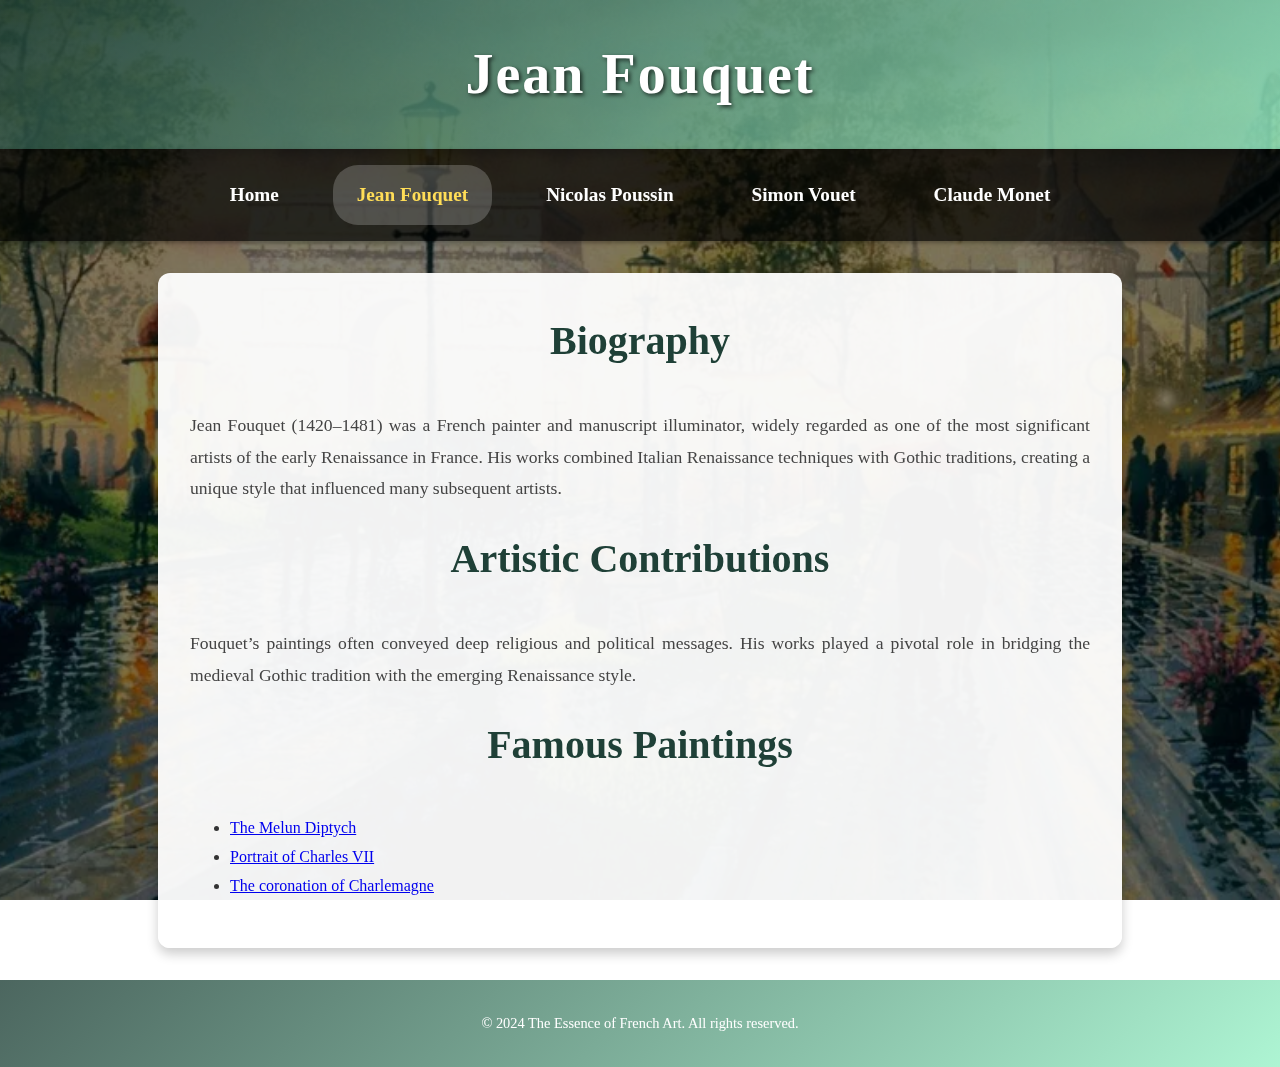
==== jeanfouquet.html @ 5bcb23cc "Add files via upload" ====
<!DOCTYPE html>
<html lang="en">
<head>
    <meta charset="UTF-8">
    <meta name="viewport" content="width=device-width, initial-scale=1.0">
    <title>Jean Fouquet - The Essence of French Art</title>
    <style>
        body {
            font-family: Arial, sans-serif;
            margin: 0;
            padding: 0;
            line-height: 1.6;
            background-color: #f5f5f5;
            color: #333;
        }
        header {
            background-color: #333;
            color: #fff;
            padding: 1rem 0;
            text-align: center;
        }
        nav {
            background: #555;
            color: #fff;
            text-align: center;
            padding: 0.5rem 0;
        }
        nav a {
            color: #fff;
            margin: 0 15px;
            text-decoration: none;
        }
        nav a:hover {
            text-decoration: underline;
        }
        .container {
            padding: 2rem;
            max-width: 900px;
            margin: 0 auto;
            background: #fff;
            border-radius: 8px;
            box-shadow: 0 0 10px rgba(0, 0, 0, 0.1);
        }
        footer {
            text-align: center;
            padding: 1rem 0;
            background: #333;
            color: #fff;
            margin-top: 2rem;
        }
    </style>
<link rel="stylesheet" href="style3.css">

</head>
<body>
    <header>
        <h1>Jean Fouquet</h1>
    </header>
    <nav>
        <a href="main.html">Home</a>
        <a href="jeanfouquet.html">Jean Fouquet</a>
 <a href="nicolas.html"> Nicolas Poussin</a>
<a href="simon.html">Simon Vouet</a>
<a href="monet.html">Claude Monet</a>
      
    </nav>
    <div class="container">
        <h2>Biography</h2>
        <p>Jean Fouquet (1420–1481) was a French painter and manuscript illuminator, widely regarded as one of the most significant artists of the early Renaissance in France. His works combined Italian Renaissance techniques with Gothic traditions, creating a unique style that influenced many subsequent artists.</p>
        <h2>Artistic Contributions</h2>
        <p>Fouquet’s paintings often conveyed deep religious and political messages. His works played a pivotal role in bridging the medieval Gothic tradition with the emerging Renaissance style.</p>
        <h2>Famous Paintings</h2>
        <ul>
            <li><a href="painting1.webp">The Melun Diptych</a></li>
            <li><a href="painting2.webp">Portrait of Charles VII</a></li>
            <li><a href="painting3.webp">The coronation of Charlemagne</a></li>
        </ul>
    </div>
    <footer>
        <p>&copy; 2024 The Essence of French Art. All rights reserved.</p>
    </footer>
<script src="script3.js"></script>

</body>
</html>
---- style3.css ----
/* Global Styles */
body {
    margin: 0;
    font-family: 'Georgia', serif;
    background: url('background.webp') no-repeat center center fixed; /* Background image */
    background-size: cover; /* Makes the image cover the entire viewport */
    color: #333;
    line-height: 1.8;
    position: relative; /* Required for overlay effect */
}

/* Optional: Semi-Transparent Overlay for Text Readability */
body::before {
    content: '';
    position: fixed;
    top: 0;
    left: 0;
    width: 100%;
    height: 100%;
    background: rgba(0, 0, 0, 0.5); /* Black overlay with 50% transparency */
    z-index: -1; /* Ensures the overlay stays behind content */
}

/* Header */
header {
    background: linear-gradient(135deg, rgba(31, 64, 55, 0.8), rgba(153, 242, 200, 0.8)); /* Gradient for header */
    color: #fff;
    text-align: center;
    padding: 1.5rem 0;
    box-shadow: 0 4px 8px rgba(0, 0, 0, 0.2);
}

header h1 {
    font-size: 3.5rem;
    margin: 0;
    text-shadow: 2px 2px 4px rgba(0, 0, 0, 0.7);
    letter-spacing: 2px;
}

/* Navigation */
nav {
    display: flex;
    justify-content: center;
    background: rgba(0, 0, 0, 0.7); /* Semi-transparent black */
    padding: 1rem 0;
    position: sticky;
    top: 0;
    z-index: 10;
    box-shadow: 0 2px 4px rgba(0, 0, 0, 0.3);
}

nav a {
    color: #fff;
    text-decoration: none;
    padding: 0.8rem 1.5rem;
    font-size: 1.2rem;
    font-weight: bold;
    transition: background 0.4s, color 0.4s;
    border-radius: 25px;
}

nav a:hover {
    background: linear-gradient(135deg, #fcb69f, #ffecd2); /* Gradient hover effect */
    color: #333;
}

nav a.active {
    background: rgba(255, 255, 255, 0.2);
    color: #ffdd57;
    border-bottom: 3px solid #ffdd57;
}

/* Main Content */
.container {
    max-width: 900px;
    margin: 2rem auto;
    background: rgba(255, 255, 255, 0.95); /* Soft white with slight transparency */
    padding: 2rem;
    border-radius: 12px;
    box-shadow: 0 6px 12px rgba(0, 0, 0, 0.2);
    animation: fadeIn 1s ease-in-out;
}

.container h2 {
    font-size: 2.5rem;
    color: #1f4037;
    margin-top: 0;
    text-align: center;
}

.container p {
    font-size: 1.1rem;
    color: #444;
    text-align: justify;
}

/* Footer */
footer {
    text-align: center;
    padding: 1rem 0;
    background: linear-gradient(135deg, rgba(31, 64, 55, 0.8), rgba(153, 242, 200, 0.8));
    color: #fff;
    margin-top: 2rem;
    font-size: 0.9rem;
}

/* Button Styles */
button {
    font-size: 1rem;
    font-weight: bold;
    color: white;
    background: linear-gradient(135deg, #ff9a9e, #fad0c4); /* Vibrant button gradient */
    border: none;
    padding: 10px 20px;
    border-radius: 50px;
    cursor: pointer;
    transition: background 0.4s, transform 0.3s;
    box-shadow: 0 4px 8px rgba(0, 0, 0, 0.2);
}

button:hover {
    background: linear-gradient(135deg, #fbc2eb, #a6c1ee); /* Gradient hover effect */
    transform: scale(1.05);
}

/* Scroll-to-Top Button */
button.scroll-to-top {
    position: fixed;
    bottom: 20px;
    right: 20px;
    font-size: 1.2rem;
    padding: 10px 15px;
    border-radius: 50%;
    box-shadow: 0 6px 10px rgba(0, 0, 0, 0.3);
    display: none;
    opacity: 0;
    transition: opacity 0.3s, transform 0.3s;
}

button.scroll-to-top.show {
    display: block;
    opacity: 1;
    transform: translateY(-10px);
}

/* Animations */
@keyframes fadeIn {
    from {
        opacity: 0;
        transform: translateY(20px);
    }
    to {
        opacity: 1;
        transform: translateY(0);
    }
}

/* Media Queries for Responsiveness */
@media (max-width: 768px) {
    nav {
        flex-direction: column;
    }

    nav a {
        margin: 5px 0;
    }

    .container {
        padding: 1.5rem;
    }

    header h1 {
        font-size: 2.5rem;
    }
}
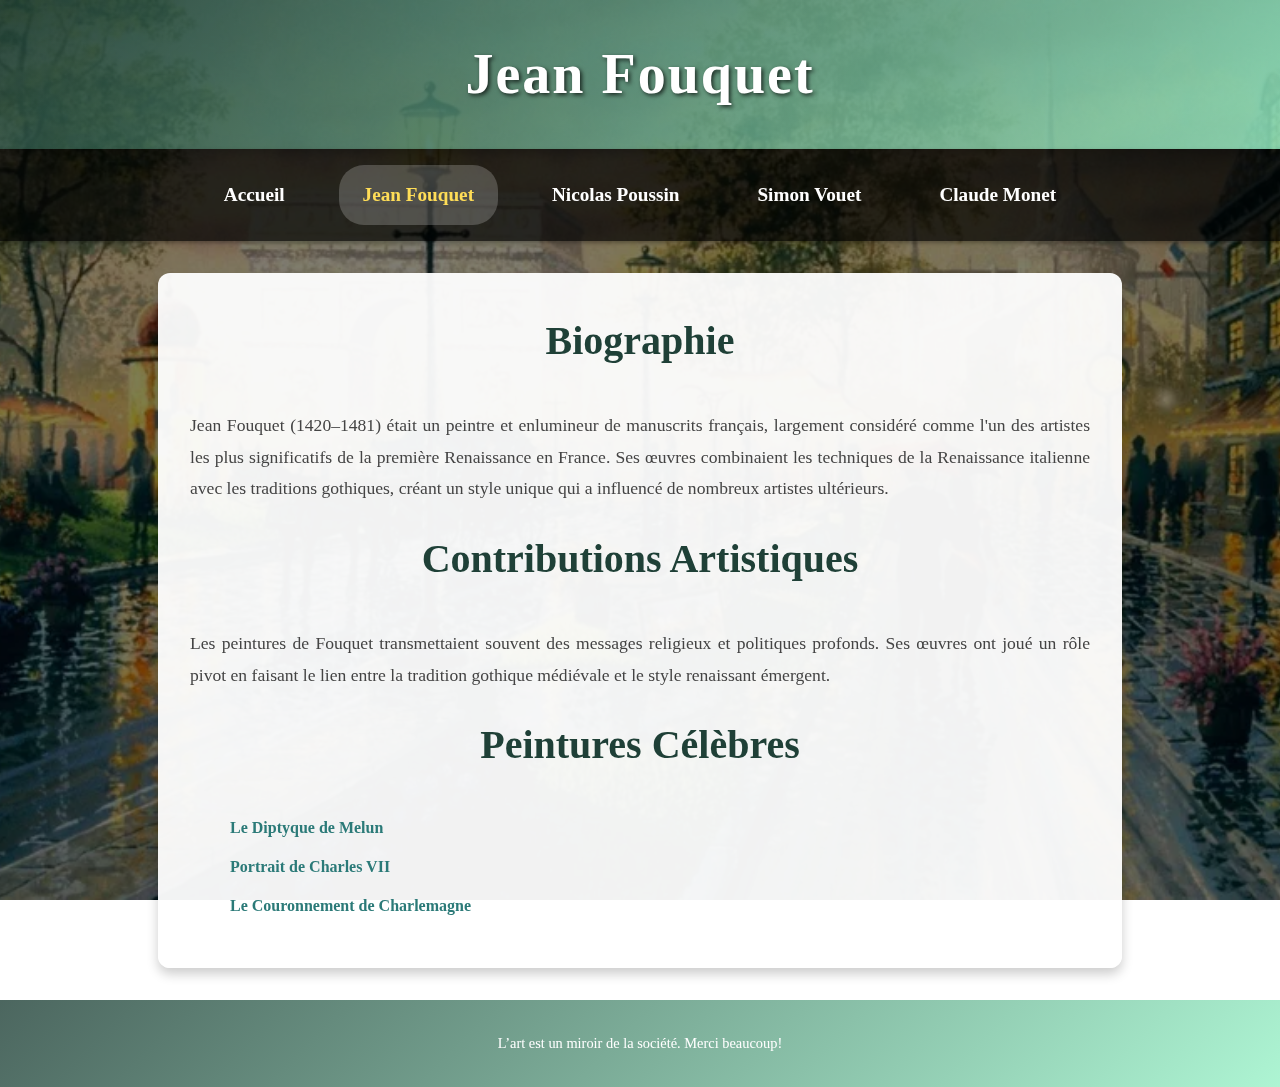
==== commit 82f43852: "Merge pull request #1 from itzayush69/main" ====
--- a/jeanfouquet.html
+++ b/jeanfouquet.html
@@ -1,85 +1,43 @@
 <!DOCTYPE html>
-<html lang="en">
+<html lang="fr">
+
 <head>
     <meta charset="UTF-8">
     <meta name="viewport" content="width=device-width, initial-scale=1.0">
-    <title>Jean Fouquet - The Essence of French Art</title>
-    <style>
-        body {
-            font-family: Arial, sans-serif;
-            margin: 0;
-            padding: 0;
-            line-height: 1.6;
-            background-color: #f5f5f5;
-            color: #333;
-        }
-        header {
-            background-color: #333;
-            color: #fff;
-            padding: 1rem 0;
-            text-align: center;
-        }
-        nav {
-            background: #555;
-            color: #fff;
-            text-align: center;
-            padding: 0.5rem 0;
-        }
-        nav a {
-            color: #fff;
-            margin: 0 15px;
-            text-decoration: none;
-        }
-        nav a:hover {
-            text-decoration: underline;
-        }
-        .container {
-            padding: 2rem;
-            max-width: 900px;
-            margin: 0 auto;
-            background: #fff;
-            border-radius: 8px;
-            box-shadow: 0 0 10px rgba(0, 0, 0, 0.1);
-        }
-        footer {
-            text-align: center;
-            padding: 1rem 0;
-            background: #333;
-            color: #fff;
-            margin-top: 2rem;
-        }
-    </style>
-<link rel="stylesheet" href="style3.css">
+    <title>Jean Fouquet - L'Essence de l'Art Français</title>
+    <link rel="stylesheet" href="style.css">
+</head>
 
-</head>
 <body>
     <header>
         <h1>Jean Fouquet</h1>
     </header>
     <nav>
-        <a href="main.html">Home</a>
+        <a href="index.html">Accueil</a>
         <a href="jeanfouquet.html">Jean Fouquet</a>
- <a href="nicolas.html"> Nicolas Poussin</a>
-<a href="simon.html">Simon Vouet</a>
-<a href="monet.html">Claude Monet</a>
-      
+        <a href="nicolas.html">Nicolas Poussin</a>
+        <a href="simon.html">Simon Vouet</a>
+        <a href="monet.html">Claude Monet</a>
     </nav>
     <div class="container">
-        <h2>Biography</h2>
-        <p>Jean Fouquet (1420–1481) was a French painter and manuscript illuminator, widely regarded as one of the most significant artists of the early Renaissance in France. His works combined Italian Renaissance techniques with Gothic traditions, creating a unique style that influenced many subsequent artists.</p>
-        <h2>Artistic Contributions</h2>
-        <p>Fouquet’s paintings often conveyed deep religious and political messages. His works played a pivotal role in bridging the medieval Gothic tradition with the emerging Renaissance style.</p>
-        <h2>Famous Paintings</h2>
+        <h2>Biographie</h2>
+        <p>Jean Fouquet (1420–1481) était un peintre et enlumineur de manuscrits français, largement considéré comme l'un des artistes les plus significatifs de la première Renaissance en France. Ses œuvres combinaient les techniques de la Renaissance italienne avec les traditions gothiques, créant un style unique qui a influencé de nombreux artistes ultérieurs.</p>
+        <h2>Contributions Artistiques</h2>
+        <p>Les peintures de Fouquet transmettaient souvent des messages religieux et politiques profonds. Ses œuvres ont joué un rôle pivot en faisant le lien entre la tradition gothique médiévale et le style renaissant émergent.</p>
+        <h2>Peintures Célèbres</h2>
         <ul>
-            <li><a href="painting1.webp">The Melun Diptych</a></li>
-            <li><a href="painting2.webp">Portrait of Charles VII</a></li>
-            <li><a href="painting3.webp">The coronation of Charlemagne</a></li>
+            <li><a href="painting1.webp" class="image-link">Le Diptyque de Melun</a></li>
+            <li><a href="painting2.webp" class="image-link">Portrait de Charles VII</a></li>
+            <li><a href="painting3.webp" class="image-link">Le Couronnement de Charlemagne</a></li>
         </ul>
+
+        <div class="overlay" id="overlay"></div>
+        <div class="image-container" id="imageContainer"> <img src="" alt="Image Cliquée" id="clickedImage"> </div>
     </div>
     <footer>
-        <p>&copy; 2024 The Essence of French Art. All rights reserved.</p>
+        <p>L’art est un miroir de la société. Merci beaucoup!</p>
     </footer>
-<script src="script3.js"></script>
+    <script src="script.js"></script>
+</body>
 
-</body>
 </html>
--- a/style.css
+++ b/style.css
@@ -0,0 +1,286 @@
+ul {
+    list-style-type: none;
+}
+
+li {
+    margin: 10px 0;
+}
+
+a {
+    text-decoration: none;
+    color: #2b7a78;
+    font-weight: bold;
+    transition: color 0.3s ease;
+}
+
+a:hover {
+    color: #17252a;
+}
+
+.image-container {
+    display: none;
+    position: fixed;
+    top: 50%;
+    left: 50%;
+    transform: translate(-50%, -50%);
+    max-width: 80%;
+    max-height: 80%;
+    z-index: 1000;
+    /* Ensure it appears above other elements */
+}
+
+.image-container img {
+    width: 100%;
+    height: auto;
+}
+
+.overlay {
+    position: fixed;
+    top: 0;
+    left: 0;
+    width: 100%;
+    height: 100%;
+    background: rgba(0, 0, 0, 0.7);
+    /* Darker background */
+    display: none;
+    z-index: 999;
+    /* Ensure it appears below the image container */
+}
+
+body {
+    font-family: Arial, sans-serif;
+    margin: 0;
+    padding: 0;
+    line-height: 1.6;
+    background-color: #f5f5f5;
+    color: #333;
+}
+
+header {
+    background-color: #333;
+    color: #fff;
+    padding: 1rem 0;
+    text-align: center;
+}
+
+nav {
+    background: #555;
+    color: #fff;
+    text-align: center;
+    padding: 0.5rem 0;
+}
+
+nav a {
+    color: #fff;
+    margin: 0 15px;
+    text-decoration: none;
+}
+
+nav a:hover {
+    text-decoration: underline;
+}
+
+.container {
+    padding: 2rem;
+    max-width: 900px;
+    margin: 0 auto;
+    background: #fff;
+    border-radius: 8px;
+    box-shadow: 0 0 10px rgba(0, 0, 0, 0.1);
+}
+
+footer {
+    text-align: center;
+    padding: 1rem 0;
+    background: #333;
+    color: #fff;
+    margin-top: 2rem;
+}
+
+/* Global Styles */
+body {
+    margin: 0;
+    font-family: 'Georgia', serif;
+    background: url('background.webp') no-repeat center center fixed;
+    /* Background image */
+    background-size: cover;
+    /* Makes the image cover the entire viewport */
+    color: #333;
+    line-height: 1.8;
+    position: relative;
+    /* Required for overlay effect */
+}
+
+/* Optional: Semi-Transparent Overlay for Text Readability */
+body::before {
+    content: '';
+    position: fixed;
+    top: 0;
+    left: 0;
+    width: 100%;
+    height: 100%;
+    background: rgba(0, 0, 0, 0.5);
+    /* Black overlay with 50% transparency */
+    z-index: -1;
+    /* Ensures the overlay stays behind content */
+}
+
+/* Header */
+header {
+    background: linear-gradient(135deg, rgba(31, 64, 55, 0.8), rgba(153, 242, 200, 0.8));
+    /* Gradient for header */
+    color: #fff;
+    text-align: center;
+    padding: 1.5rem 0;
+    box-shadow: 0 4px 8px rgba(0, 0, 0, 0.2);
+}
+
+header h1 {
+    font-size: 3.5rem;
+    margin: 0;
+    text-shadow: 2px 2px 4px rgba(0, 0, 0, 0.7);
+    letter-spacing: 2px;
+}
+
+/* Navigation */
+nav {
+    display: flex;
+    justify-content: center;
+    background: rgba(0, 0, 0, 0.7);
+    /* Semi-transparent black */
+    padding: 1rem 0;
+    position: sticky;
+    top: 0;
+    z-index: 10;
+    box-shadow: 0 2px 4px rgba(0, 0, 0, 0.3);
+}
+
+nav a {
+    color: #fff;
+    text-decoration: none;
+    padding: 0.8rem 1.5rem;
+    font-size: 1.2rem;
+    font-weight: bold;
+    transition: background 0.4s, color 0.4s;
+    border-radius: 25px;
+}
+
+nav a:hover {
+    background: linear-gradient(135deg, #fcb69f, #ffecd2);
+    /* Gradient hover effect */
+    color: #333;
+}
+
+nav a.active {
+    background: rgba(255, 255, 255, 0.2);
+    color: #ffdd57;
+    border-bottom: 3px solid #ffdd57;
+}
+
+/* Main Content */
+.container {
+    max-width: 900px;
+    margin: 2rem auto;
+    background: rgba(255, 255, 255, 0.95);
+    /* Soft white with slight transparency */
+    padding: 2rem;
+    border-radius: 12px;
+    box-shadow: 0 6px 12px rgba(0, 0, 0, 0.2);
+    animation: fadeIn 1s ease-in-out;
+}
+
+.container h2 {
+    font-size: 2.5rem;
+    color: #1f4037;
+    margin-top: 0;
+    text-align: center;
+}
+
+.container p {
+    font-size: 1.1rem;
+    color: #444;
+    text-align: justify;
+}
+
+/* Footer */
+footer {
+    text-align: center;
+    padding: 1rem 0;
+    background: linear-gradient(135deg, rgba(31, 64, 55, 0.8), rgba(153, 242, 200, 0.8));
+    color: #fff;
+    margin-top: 2rem;
+    font-size: 0.9rem;
+}
+
+/* Button Styles */
+button {
+    font-size: 1rem;
+    font-weight: bold;
+    color: white;
+    background: linear-gradient(135deg, #ff9a9e, #fad0c4);
+    /* Vibrant button gradient */
+    border: none;
+    padding: 10px 20px;
+    border-radius: 50px;
+    cursor: pointer;
+    transition: background 0.4s, transform 0.3s;
+    box-shadow: 0 4px 8px rgba(0, 0, 0, 0.2);
+}
+
+button:hover {
+    background: linear-gradient(135deg, #fbc2eb, #a6c1ee);
+    /* Gradient hover effect */
+    transform: scale(1.05);
+}
+
+/* Scroll-to-Top Button */
+button.scroll-to-top {
+    position: fixed;
+    bottom: 20px;
+    right: 20px;
+    font-size: 1.2rem;
+    padding: 10px 15px;
+    border-radius: 50%;
+    box-shadow: 0 6px 10px rgba(0, 0, 0, 0.3);
+    display: none;
+    opacity: 0;
+    transition: opacity 0.3s, transform 0.3s;
+}
+
+button.scroll-to-top.show {
+    display: block;
+    opacity: 1;
+    transform: translateY(-10px);
+}
+
+/* Animations */
+@keyframes fadeIn {
+    from {
+        opacity: 0;
+        transform: translateY(20px);
+    }
+
+    to {
+        opacity: 1;
+        transform: translateY(0);
+    }
+}
+
+/* Media Queries for Responsiveness */
+@media (max-width: 768px) {
+    nav {
+        flex-direction: column;
+    }
+
+    nav a {
+        margin: 5px 0;
+    }
+
+    .container {
+        padding: 1.5rem;
+    }
+
+    header h1 {
+        font-size: 2.5rem;
+    }
+}